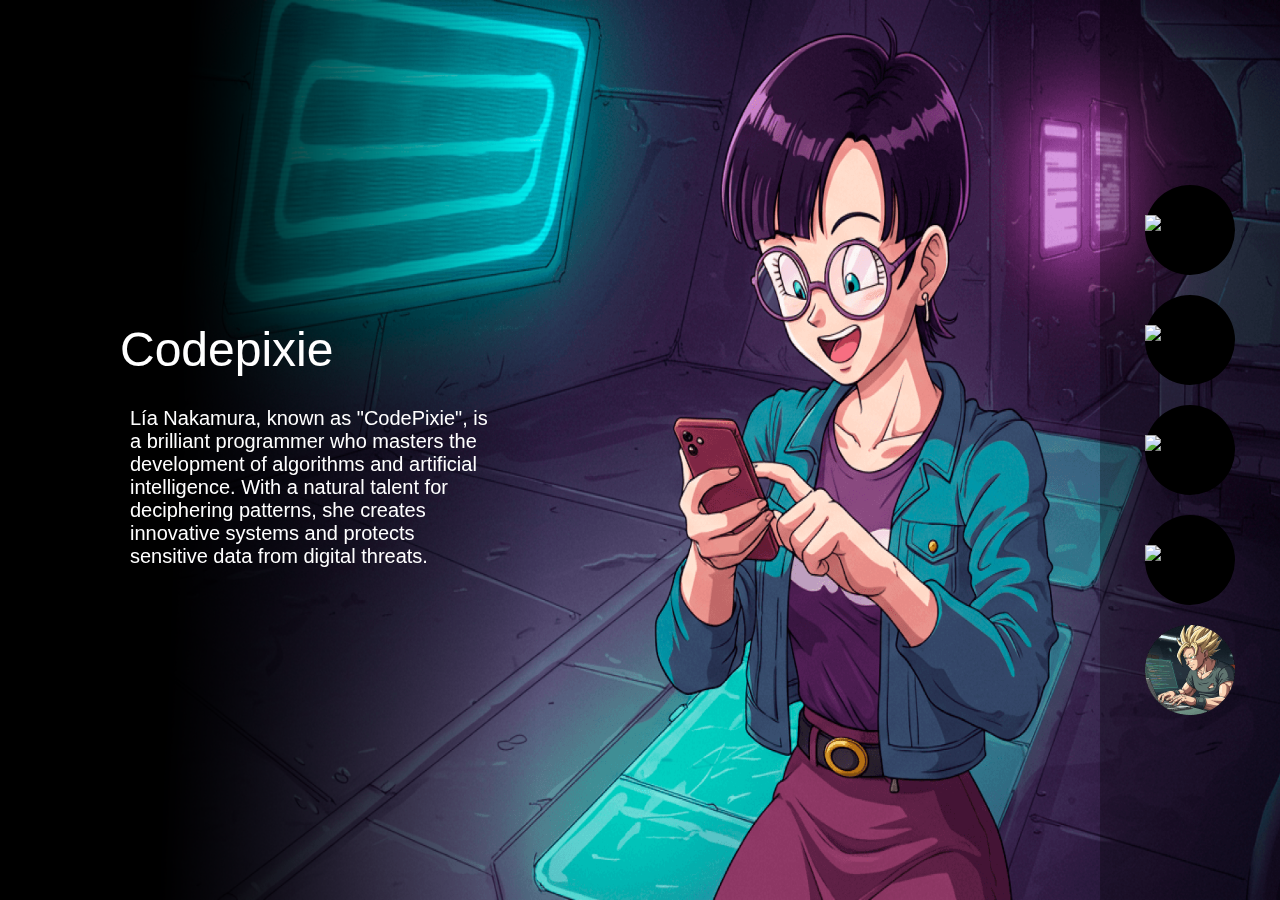
==== index.html @ ed5862e7 "Add files via upload" ====
<!DOCTYPE html>
<html lang="en">

<head>
    <meta charset="UTF-8">
    <meta name="viewport" content="width=device-width, initial-scale=1.0">
    <title>Week from zero to hired programmer - Dragon Ball Z</title>

    <link rel="stylesheet" href="./src/css/reset.css">
    <link rel="stylesheet" href="./src/css/style.css">
    <link rel="stylesheet" href="./src/css/responsive.css">
</head>

<body>
    <main class="characters">

    	<div class="character">
            <picture>
                <source srcset="src/images/bg-cyberstorm.png" media="(min-width: 768px)">
                <img class="image" src="src/images/bg-cyberstorm-mobile.png" alt="Cyberstorm">
            </picture>
            <div class="content">
                <h1 class="charactername">Cyberstorm</h1>
                <p class="description">
                    Kael Takeda, known in the digital underworld as "Cyberstorm", is a prodigious programmer specializing in cybersecurity and artificial intelligence. With a sharp intellect and lightning-fast reflexes, he masters programming languages as if they were extensions of his own mind.
                </p>
        </div>
	</div>
	
        <div class="selected character">
                    <picture>
                        <source srcset="src/images/bg-codepixie.png" media="(min-width: 768px)">
                        <img class="image" src="src/images/bg-codepixie-mobile.png" alt="Codepixie">
                    </picture>

                    <div class="content">
                        <h2 class="charactername">Codepixie</h2>
                        <p class="description">
                            Lía Nakamura, known as "CodePixie", is a brilliant programmer who masters the development of algorithms and artificial intelligence. With a natural talent for deciphering patterns, she creates innovative systems and protects sensitive data from digital threats.
                        </p>
                    </div>
       </div>
        
       <div class="character">
            <picture>
                <source srcset="src/images/bg-hexblade.png" media="(min-width: 768px)">
                <img class="image" src="src/images/bg-hexblade-mobile.png" alt="Hexblade">
            </picture>
            <div class="content">
                <h3 class="charactername">Hexblade</h3>
                <p class="description">
                    Ryo Tanaka, known as "HexBlade", is a skilled hacker who operates in the shadows of cyberspace. A master of reverse engineering and cryptography, he combines brute force and sharp wits to break through impenetrable firewalls.
                </p>
            </div>
        </div>

        <div class="character">
            <picture>
                <source srcset="src/images/bg-neonpulse.png" media="(min-width: 768px)">
                <img class="image" src="src/images/bg-neonpulse-mobile.png" alt="Neonpulse">
            </picture>
            <div class="content">
                <h4 class="charactername">Neonpulse</h4>
                <p class="description">
                    Ayla Vega, known as "NeonPulse", is a space programming prodigy. Raised on an orbital space station, she masters coding languages as if they were her second language. She specializes in artificial intelligence and cybersecurity.
                </p>
            </div>
        </div>
        <div class="character">
            <picture>
                <source srcset="src/images/bg-codebreaker.png" media="(min-width: 768px)">
                <img class="image" src="src/images/bg-codebreaker-mobile.png" alt="Codebreaker">
            </picture>
            <div class="content">
                <h5 class="charactername">Codebreaker</h5>
                <p class="description">
                    Deep in the heart of an abandoned space station, Orion Vex, a former cybernetic engineer, seeks to unlock a centuries-old code. It is said to hold the secret to an ancient technology capable of redefining artificial intelligence.
                </p>
            </div>
        </div>
        </main>

    <ul class="buttons">
        <li>
            <button class="button Cyberstorm">
                <img src="src/images/icone-Cyberstorm.png" alt="Cyberstorm Button">
            </button>
        </li>
        
        <li>
            <button class="Codepixie selected button">
                <img src="src/images/icone-Codepixie.png" alt="Codepixie Button">
            </button>
        </li>
        
        <li>
            <button class="button Hexblade">
                <img src="src/images/icone-Hexblade.png" alt="Hexblade Button">
            </button>
        </li>
        
        <li>
            <button class="button Neonpulse">
                <img src="src/images/icone-Neonpulse.png" alt="Neonpulse Button">
            </button>
        </li>
        
        <li>
            <button class="button Codebreaker">
                <img src="src/images/icone-codebreaker.png" alt="Codebreaker Button">
            </button>
        </li>
    </ul>
    <script src="./src/js/script.js"></script>

</body>
</html>
---- src/css/style.css ----
body {
    background-color: #000;
    margin: 0;
    padding: 0;
    overflow: hidden;
}

main::after {
    content: ' ';
    position: fixed;
    top: 0;
    left: 0;
    min-height: 100vh;
    width: 80vh;
    background: linear-gradient(92deg, #000 25%, rgba(0,0,0,0) 75%) no-repeat;
}

ul {
    list-style: none;
    padding: 0;
    margin: 0;
    display: flex;
    justify-content: center;
}

main {
    position: relative;
    height: 100vh;
    width: 100%;
    overflow: hidden;
}

main .character {
    display: none;
    height: 100%;
    width: 100%;
}

main .character.selected {
    display: block;
    height: 100vh;
    width: 100%;
    position: relative;
}

.image {
    height: 100%;
    width: 100%;
}

.content {
    position: absolute;
    top: 0;
    left: 120px;
    display: flex;
    flex-direction: column;
    justify-content: center;
    height: 100vh;
    max-width: 380px;
    color: #ffffff;
    z-index: 1;
}

.charactername {
    font-size: 48px;
    font-family: Arial, sans-serif;
    font-weight: 400;
    margin-bottom: 20px;
}

.description {
    padding: 10px;
    border-radius: 8px;
    color: #ffffff;
    font-family: Arial, sans-serif;
    font-size: 20px;
}

.buttons {
    background-color: rgba(0, 0, 0, 0.3);
    position: fixed;
    top: 0;
    right: 0;
    width: 180px;
    
    display: flex;
    flex-direction: column;
    align-items: center;
    justify-content: center;
    min-height: 100vh;
    gap: 20px;
}


.buttons .button {
    border: none;
    background-color: #000000;
    align-items: center;
    justify-content: center;
    border-radius: 50px;
    height: 90px;
    width: 90px;
    cursor: pointer;
    transition: transform 0.3s ease;
}

.buttons .button {
    display: flex;
}

.buttons .selectedbutton {
    transform: scale (1.2);
    box-shadow: 0 0 10px #D9D9D9;
}
---- src/css/responsive.css ----
@media (max-width: 768px) {
    main::after {
    background: linear-gradient(0deg, #000 45%, rgba(0, 0, 0, 0.00) 70%) no-repeat;
    }
    .content {
    justify-content: flex-end;
    left: 0;
    top: -20%;
    max-width: 100vw;
    padding: 30px;
    }
    .content .charactername {
    font-size: 24px;
    }
    .content .description {
    max-width: 500px;
    }
    .buttons {
    flex-direction: row;
    align-items: flex-end;
    width: 100%;
    padding: 30px;
    padding-bottom: 90px;
    }
    .buttons .button {
    height: 50px;
    width: 50px;
    }
    .buttons .button img {
    max-width: 50px;
    }
}
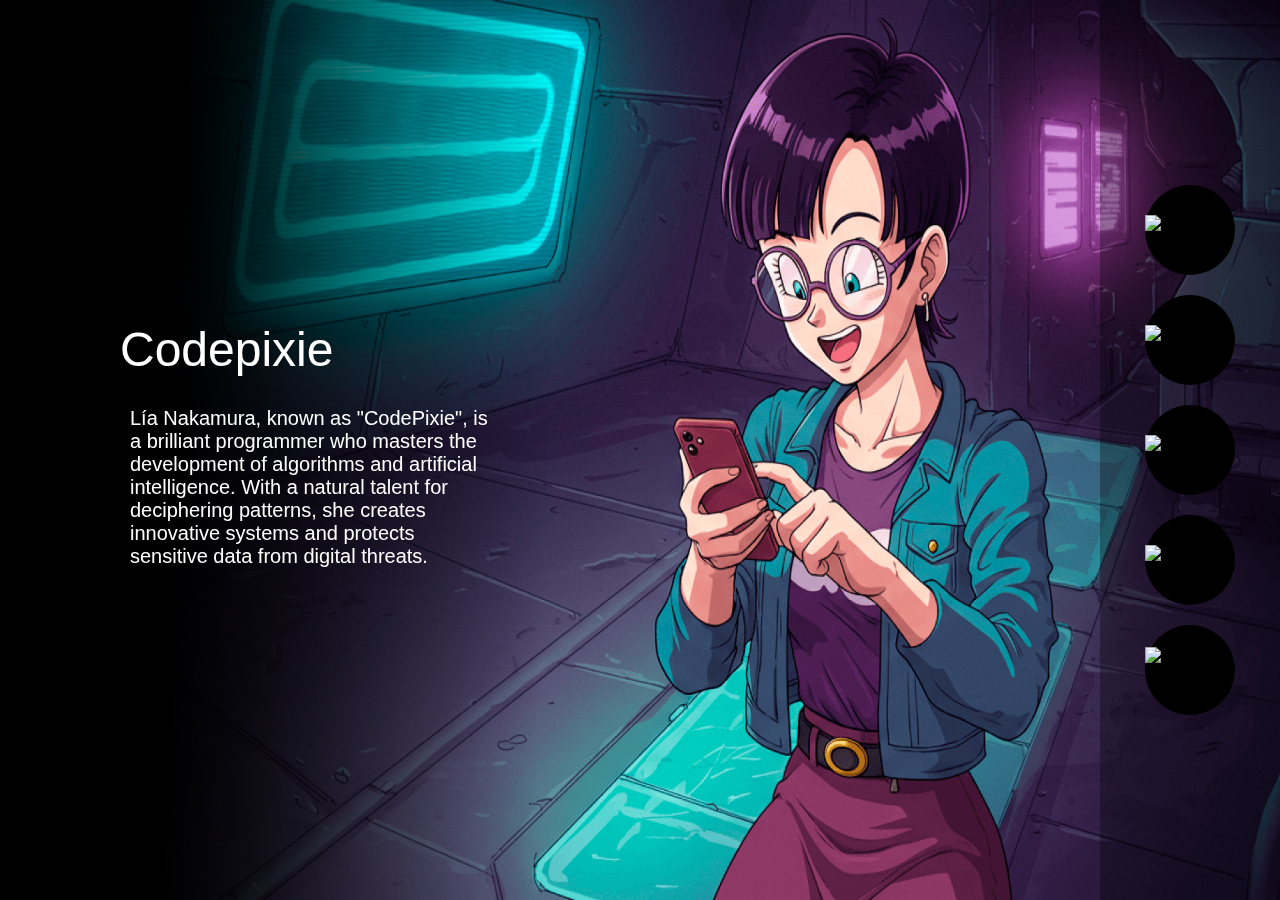
==== commit c7a298b1: "Add files via upload" ====
--- a/index.html
+++ b/index.html
@@ -83,31 +83,31 @@
     <ul class="buttons">
         <li>
             <button class="button Cyberstorm">
-                <img src="src/images/icone-Cyberstorm.png" alt="Cyberstorm Button">
+                <img src="https://dev-em-dobro.github.io/projeto-dbz/src/imagens/icone-cyberstorm.png" alt="Cyberstorm Button">
             </button>
         </li>
         
         <li>
             <button class="Codepixie selected button">
-                <img src="src/images/icone-Codepixie.png" alt="Codepixie Button">
+                <img src="https://dev-em-dobro.github.io/projeto-dbz/src/imagens/icone-codepixie.png" alt="Codepixie Button">
             </button>
         </li>
         
         <li>
             <button class="button Hexblade">
-                <img src="src/images/icone-Hexblade.png" alt="Hexblade Button">
+                <img src="https://dev-em-dobro.github.io/projeto-dbz/src/imagens/icone-hexblade.png" alt="Hexblade Button">
             </button>
         </li>
         
         <li>
             <button class="button Neonpulse">
-                <img src="src/images/icone-Neonpulse.png" alt="Neonpulse Button">
+                <img src="https://dev-em-dobro.github.io/projeto-dbz/src/imagens/icone-neonpulse.png" alt="Neonpulse Button">
             </button>
         </li>
         
         <li>
             <button class="button Codebreaker">
-                <img src="src/images/icone-codebreaker.png" alt="Codebreaker Button">
+                <img src="https://dev-em-dobro.github.io/projeto-dbz/src/imagens/icone-codebreaker.png" alt="Codebreaker Button">
             </button>
         </li>
     </ul>
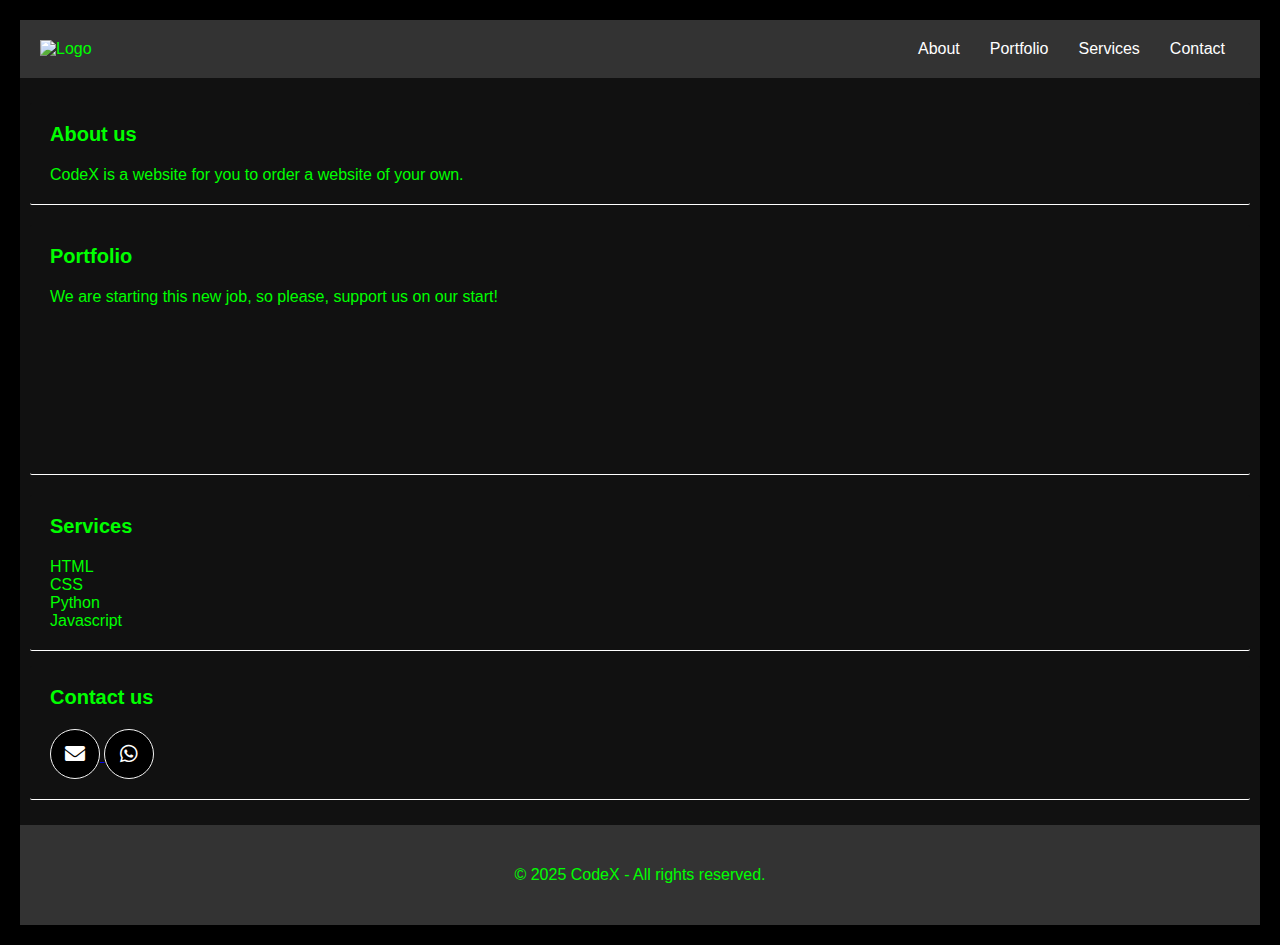
==== commit e07ea1d1: "Add files via upload" ====
--- a/index.html
+++ b/index.html
@@ -4,114 +4,63 @@
 <head>
     <meta charset="UTF-8">
     <meta name="viewport" content="width=device-width, initial-scale=1.0">
-    <title>Week from zero to hired programmer - Dragon Ball Z</title>
-
-    <link rel="stylesheet" href="./src/css/reset.css">
-    <link rel="stylesheet" href="./src/css/style.css">
-    <link rel="stylesheet" href="./src/css/responsive.css">
+    <title>CodeX</title>
+    <link rel="stylesheet" href="./static/style.css">
+    <link rel="stylesheet" href="./static/responsive.css">
+    <link rel="stylesheet" href="https://cdnjs.cloudflare.com/ajax/libs/font-awesome/6.0.0-beta3/css/all.min.css">
 </head>
 
 <body>
-    <main class="characters">
 
-    	<div class="character">
-            <picture>
-                <source srcset="src/images/bg-cyberstorm.png" media="(min-width: 768px)">
-                <img class="image" src="src/images/bg-cyberstorm-mobile.png" alt="Cyberstorm">
-            </picture>
-            <div class="content">
-                <h1 class="charactername">Cyberstorm</h1>
-                <p class="description">
-                    Kael Takeda, known in the digital underworld as "Cyberstorm", is a prodigious programmer specializing in cybersecurity and artificial intelligence. With a sharp intellect and lightning-fast reflexes, he masters programming languages as if they were extensions of his own mind.
-                </p>
+    <header>
+        <div class="logo-container">
+            <img src="logo.png" alt="Logo" class="logo"> <!-- Imagem da logo -->
         </div>
-	</div>
-	
-        <div class="selected character">
-                    <picture>
-                        <source srcset="src/images/bg-codepixie.png" media="(min-width: 768px)">
-                        <img class="image" src="src/images/bg-codepixie-mobile.png" alt="Codepixie">
-                    </picture>
+        <nav>
+            <ul>
+                <li><a href="#about" title="CodeX- your website maker">About</a></li>
+                <li><a href="#portfolio">Portfolio</a></li>
+                <li><a href="#services">Services</a></li>
+                <li><a href="#contact">Contact</a></li>
+            </ul>
+        </nav>
+    </header>
 
-                    <div class="content">
-                        <h2 class="charactername">Codepixie</h2>
-                        <p class="description">
-                            Lía Nakamura, known as "CodePixie", is a brilliant programmer who masters the development of algorithms and artificial intelligence. With a natural talent for deciphering patterns, she creates innovative systems and protects sensitive data from digital threats.
-                        </p>
-                    </div>
-       </div>
-        
-       <div class="character">
-            <picture>
-                <source srcset="src/images/bg-hexblade.png" media="(min-width: 768px)">
-                <img class="image" src="src/images/bg-hexblade-mobile.png" alt="Hexblade">
-            </picture>
-            <div class="content">
-                <h3 class="charactername">Hexblade</h3>
-                <p class="description">
-                    Ryo Tanaka, known as "HexBlade", is a skilled hacker who operates in the shadows of cyberspace. A master of reverse engineering and cryptography, he combines brute force and sharp wits to break through impenetrable firewalls.
-                </p>
-            </div>
-        </div>
+    <main>
+        <section id="about">
+            <h2>About us</h2>
+            <p id="Heart"></p>
+            <p>CodeX is a website for you to order a website of your own.</p>
+        </section>
 
-        <div class="character">
-            <picture>
-                <source srcset="src/images/bg-neonpulse.png" media="(min-width: 768px)">
-                <img class="image" src="src/images/bg-neonpulse-mobile.png" alt="Neonpulse">
-            </picture>
-            <div class="content">
-                <h4 class="charactername">Neonpulse</h4>
-                <p class="description">
-                    Ayla Vega, known as "NeonPulse", is a space programming prodigy. Raised on an orbital space station, she masters coding languages as if they were her second language. She specializes in artificial intelligence and cybersecurity.
-                </p>
-            </div>
-        </div>
-        <div class="character">
-            <picture>
-                <source srcset="src/images/bg-codebreaker.png" media="(min-width: 768px)">
-                <img class="image" src="src/images/bg-codebreaker-mobile.png" alt="Codebreaker">
-            </picture>
-            <div class="content">
-                <h5 class="charactername">Codebreaker</h5>
-                <p class="description">
-                    Deep in the heart of an abandoned space station, Orion Vex, a former cybernetic engineer, seeks to unlock a centuries-old code. It is said to hold the secret to an ancient technology capable of redefining artificial intelligence.
-                </p>
-            </div>
-        </div>
-        </main>
+        <section id="portfolio">
+            <h2>Portfolio</h2>
+            <p>We are starting this new job, so please, support us on our start!</p>
+        </section>
 
-    <ul class="buttons">
-        <li>
-            <button class="button Cyberstorm">
-                <img src="https://dev-em-dobro.github.io/projeto-dbz/src/imagens/icone-cyberstorm.png" alt="Cyberstorm Button">
-            </button>
-        </li>
-        
-        <li>
-            <button class="Codepixie selected button">
-                <img src="https://dev-em-dobro.github.io/projeto-dbz/src/imagens/icone-codepixie.png" alt="Codepixie Button">
-            </button>
-        </li>
-        
-        <li>
-            <button class="button Hexblade">
-                <img src="https://dev-em-dobro.github.io/projeto-dbz/src/imagens/icone-hexblade.png" alt="Hexblade Button">
-            </button>
-        </li>
-        
-        <li>
-            <button class="button Neonpulse">
-                <img src="https://dev-em-dobro.github.io/projeto-dbz/src/imagens/icone-neonpulse.png" alt="Neonpulse Button">
-            </button>
-        </li>
-        
-        <li>
-            <button class="button Codebreaker">
-                <img src="https://dev-em-dobro.github.io/projeto-dbz/src/imagens/icone-codebreaker.png" alt="Codebreaker Button">
-            </button>
-        </li>
-    </ul>
-    <script src="./src/js/script.js"></script>
+        <section id="services">
+            <h2>Services</h2>
+            <p>HTML<br>CSS<br>Python<br>Javascript</p>
+        </section>
+
+        <section id="contact">
+            <h2>Contact us</h2>
+
+            <!-- Botões com apenas ícones -->
+            <a href="mailto:gogetafusionkamehameha@gmail.com" target="_blank">
+                <button class="icon-button email-btn"><i class="fas fa-envelope"></i></button>
+            </a>
+            <a href="https://wa.me/5511994413613" target="_blank">
+                <button class="icon-button whatsapp-btn"><i class="fab fa-whatsapp"></i></button>
+            </a>
+        </section>
+    </main>
+
+    <footer>
+        <p>&copy; 2025 CodeX - All rights reserved.</p>
+
+    </footer>
 
 </body>
+
 </html>--- a/static/style.css
+++ b/static/style.css
@@ -0,0 +1,188 @@
+*{
+    margin: 0;
+    padding: 0;
+    box-sizing: border-box;
+}
+body{
+    position: relative;
+    background: url(https://i.gifer.com/3HeZ.gif) center center no-repeat;
+    background-size: cover;
+}
+main{
+    background-color:#111;;
+    
+    padding: 10px;
+}
+    
+ul li a:hover{
+  border-bottom: 2px solid white;
+  
+}
+section h2{
+    padding-bottom: 20px;
+    font-size: 20px;
+}
+header {
+    background-color: #333;
+    padding: 20px;
+    display: flex;  /* Usando flexbox para distribuir os itens no header */
+    justify-content: space-between;  /* Distribui logo e nav em extremidades opostas */
+    align-items: center;  /* Alinha verticalmente o conteúdo */
+}
+
+header .logo-container {
+    display: flex;
+    align-items: center;
+}
+
+header .logo {
+    width: 100px;  /* Tamanho da logo */
+    height: auto;
+}
+
+header nav ul {
+    list-style-type: none;
+    padding: 0;
+    margin: 0;
+    display: flex;
+}
+
+header nav ul li {
+    margin: 0 15px;  /* Espaçamento entre os itens do menu */
+}
+
+header nav ul li a {
+    color: #fff;
+    text-decoration: none;
+    font-size: 16px;
+}
+
+/* Ajustes gerais */
+body {
+    font-family: Arial, sans-serif;
+    background-color: #000;
+    color: #00ff00; /* Texto verde */
+    margin: 0;
+    padding: 20px;
+}
+
+/* Estilo para os títulos (h2) */
+h2 {
+    font-size: 12px;  /* Tamanho padrão para telas pequenas (celular) */
+    font-family: Arial;  /* Arial */
+    font-weight: bold;  /* Deixa os títulos em negrito */
+}
+
+/* Estilo para os parágrafos (p) */
+p {
+    font-size: 10px;  /* Tamanho padrão para telas pequenas (celular) */
+    font-family: Arial;  /* Arial */
+    font-weight: normal;  /* Remove o negrito dos parágrafos */
+}
+
+/* Media Query para telas grandes (computador) */
+@media screen and (min-width: 768px) {
+    h2 {
+        font-size: 18px; /* Tamanho maior para computadores */
+    }
+
+    p {
+        font-size: 14px; /* Tamanho maior para computadores */
+    }
+}
+
+/* Media Query para telas muito grandes (por exemplo, desktop) */
+@media screen and (min-width: 1024px) {
+    h2 {
+        font-size: 20px; /* Aumenta o tamanho do título */
+    }
+
+    p {
+        font-size: 16px; /* Aumenta o tamanho do parágrafo */
+    }
+}
+
+body {
+    font-family: Arial, sans-serif;
+    background-color: #000000; /* Fundo preto */
+    color: #00ff00; /* Texto verde */
+    margin: 0;
+    padding: 20px;
+}
+
+h1 {
+    color: #00ff00; /* Título verde */
+    font-size: 16px;
+}
+
+h2 {
+    font-size: 14px;
+}
+.icon-button{
+    width: 50px;
+    padding: 5px;
+    height: 50px;
+    border-radius: 50%;
+    font-size: 20px;
+    background-color: black;
+    color: white;
+    border: 1px solid whitesmoke;
+}
+.icon-button:hover{
+    background-color: #00ff00;
+    color: white;
+    border: none;
+}
+section {
+    padding: 20px; /* Espaçamento interno */
+    margin: 15px 0; /* Espaçamento entre as seções */
+    background-color: #111; /* Fundo escuro das seções */
+    border-radius: 2px; /* Cantos arredondados */
+    border-bottom: 1px solid white;
+}
+
+/* Estilos específicos para as seções */
+#sobre, #portfolio, #servicos, #contato {
+    margin: 20px 0; /* Espaço entre os quadros */
+    height: 250px;
+    width: 100%;
+}
+
+footer {
+    text-align: center;
+    /* padding: 10px; */
+    font-size: 12px;
+    background-color: #333; /* Fundo do rodapé */
+    bottom: 0;
+    width: 100%;
+    height: 100px;
+    display: flex;
+    align-items: center;
+    justify-content: center;
+}
+footer {
+    background-color: #333;
+    /* padding: 20px 0; */
+    text-align: center;  /* Centraliza o conteúdo do rodapé */
+}
+
+footer nav ul {
+    list-style-type: none; /* Remove os pontos de lista */
+    padding: 0;
+    margin: 0;
+}
+
+footer nav ul li {
+    display: inline; /* Exibe os itens em linha */
+    margin: 0 15px; /* Adiciona espaço entre os itens */
+}
+
+footer nav ul li a {
+    color: #fff; /* Cor dos links */
+    text-decoration: none; /* Remove o sublinhado */
+    font-size: 16px; /* Tamanho da fonte */
+}
+
+footer nav ul li a:hover {
+    color: #007bff; /* Cor dos links quando passa o mouse por cima */
+}
--- a/static/responsive.css
+++ b/static/responsive.css
@@ -0,0 +1,28 @@
+@media (max-width: 768px){
+    header{
+        display: flex;
+        flex-direction: column;
+        align-items: flex-start;
+        border-top-left-radius: 10px;
+        border-top-right-radius: 10px;
+    }
+    ul{
+       
+      display: flex;
+      gap: 10px;
+    }
+    ul li {
+        padding-top: 10px;
+    }
+    .logo-container img{
+        padding-bottom: 30px;
+        
+    }
+   p{
+    font-size: 17px;
+   }
+   footer{
+    border-bottom-left-radius: 10px;
+    border-bottom-right-radius: 10px;
+   }
+}